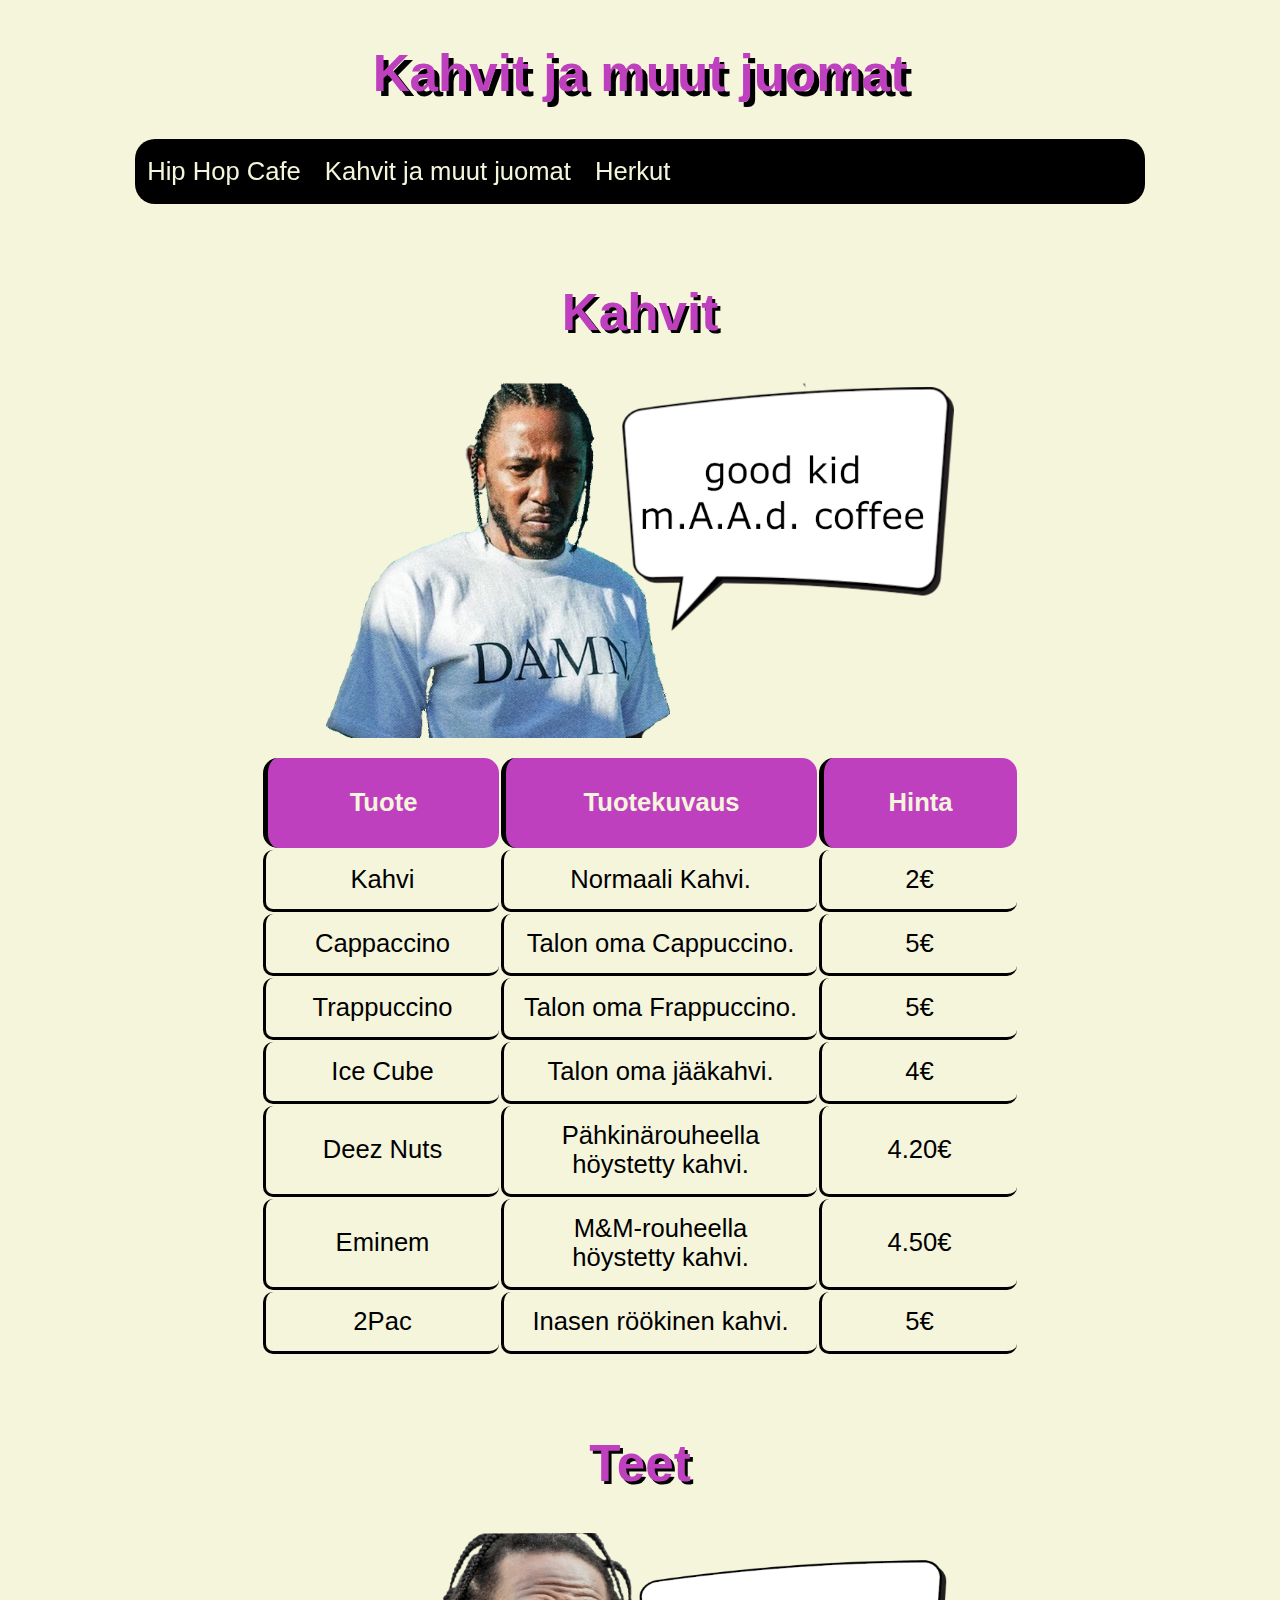
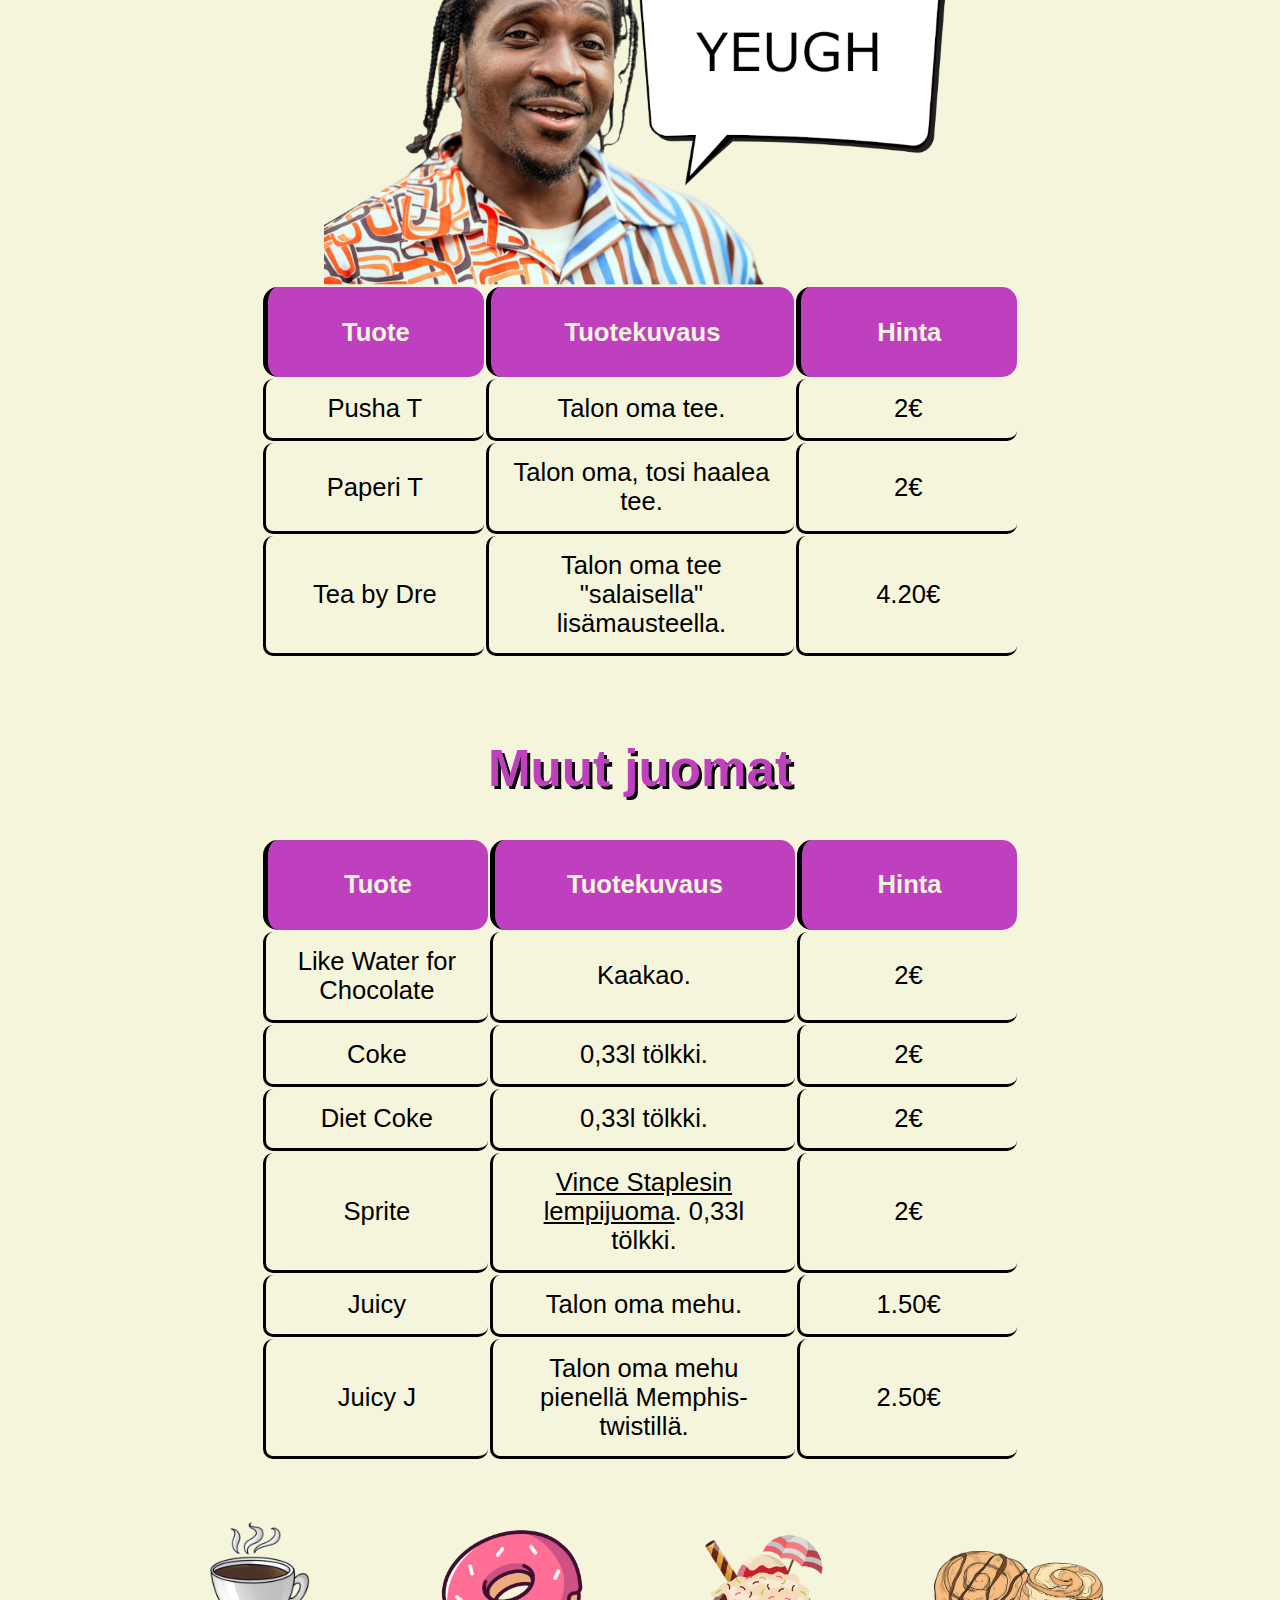
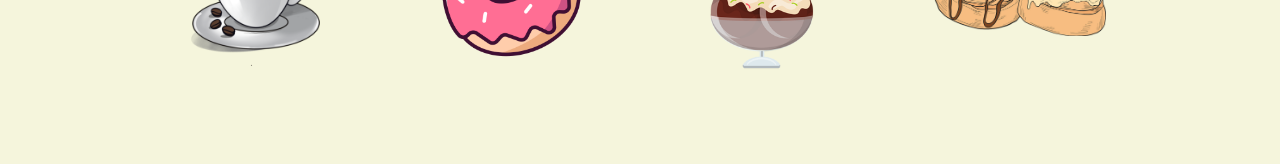
==== index2.html @ 9f894781 "css animation" ====
<!DOCTYPE html>
<html>
<head>
<title>Kahvit ja muut juomat - Hip Hop Cafe</title>
    <link rel="stylesheet" href="styles.css">
    <link href="https://fonts.cdnfonts.com/css/mg-dalenaf" rel="stylesheet">
    <link href="https://fonts.cdnfonts.com/css/donut-days" rel="stylesheet">                                                
    <meta charset="UTF-8">
    <meta name="description" content="Webpage project's second page">
    <meta name="keywords" content="HTML,CSS, kahvi, tee, limu, kaakao, mehu">
    <meta name="author" content="Jani Kavekari">
    <meta name="viewport" content="width=device-width, initial-scale=1.0">
<body>
  <header>
    <h1 class="fade-in-right">Kahvit ja muut juomat</h1>
  </header>
  
<div class="sticky">
  <div class="topnav">
  <a class href="index.html">Hip Hop Cafe</a>
  <a class href="index2.html">Kahvit ja muut juomat</a>
  <a class href="index3.html">Herkut</a>
  </div>
</div>
<br/><br/>
<h2 class="fade-in-right">Kahvit</h2>
<img class="centerphotos" src="kendrick.png" alt="Kendrick Lamar ja kahvi">
</div>
  <br/>
  <table>
      <tr>
          <th>Tuote</th>
          <th>Tuotekuvaus</th>
          <th>Hinta</th>
      </tr>
      <tr>
          <td>Kahvi</td>
          <td>Normaali Kahvi.</td>
          <td>2€</td>
      </tr>
      <tr>
          <td>Cappaccino</td>
          <td>Talon oma Cappuccino.</td>
          <td>5€</td>
      </tr>
      <tr>
          <td>Trappuccino</td>
          <td>Talon oma Frappuccino.</td>
          <td>5€</td>
      </tr>
      <tr>
        <td>Ice Cube</td>
        <td>Talon oma jääkahvi.</td>
        <td>4€</td>
      </tr>
      <tr>
        <td>Deez Nuts</td>
        <td>Pähkinärouheella höystetty kahvi.</td>
        <td>4.20€</td>
      </tr>
      <tr>
        <td>Eminem</td>
        <td>M&M-rouheella höystetty kahvi.</td>
        <td>4.50€</td>
      </tr>
      <tr>
        <td>2Pac</td>
        <td>Inasen röökinen kahvi.</td>
        <td>5€</td>
      </tr>
    </table>
    <br /><br />

    <h2 class="fade-in-right">Teet</h2>
    <img class="centerphotos" src="pushat.png" alt="Pusha T YEUGH">
    <table>
      <tr>
        <th>Tuote</th>
        <th>Tuotekuvaus</th>
        <th>Hinta</th>
      </tr>  
      <tr>
        <td>Pusha T</td>
        <td>Talon oma tee.</td>
        <td>2€</td>
      </tr>
      <tr>
        <td>Paperi T</td>
        <td>Talon oma, tosi haalea tee.</td>
        <td>2€</td>
      </tr>
      <tr>
        <td>Tea by Dre</td>
        <td>Talon oma tee "salaisella" lisämausteella.</td>
        <td>4.20€</td>
      </tr>
      <tr>
      </tr>
  </table>
  <br><br>

  <h2 class="fade-in-right">Muut juomat</h2>
  <table>
      <tr>
        <th>Tuote</th>
        <th>Tuotekuvaus</th>
        <th>Hinta</th>
      </tr>
      <tr>
        <td>Like Water for Chocolate</td>
        <td>Kaakao.</td>
        <td>2€</td>
      </tr>
      <tr>
        <td>Coke</td>
        <td>0,33l tölkki.</td>
        <td>2€</td>
      </tr>
      <tr>
          <td>Diet Coke</td>
          <td>0,33l tölkki.</td>
          <td>2€</td>
      </tr>
      <tr>
        <td>Sprite</td>
        <td><a href="https://www.youtube.com/watch?v=yzY3d2ioze8"> Vince Staplesin lempijuoma</a>. 0,33l tölkki.</td>
        <td>2€</td>
      </tr>
      <tr>
        <td>Juicy</td>
        <td>Talon oma mehu.</td>
        <td>1.50€</td>
      </tr>
      <tr>
        <td>Juicy J</td>
        <td>Talon oma mehu pienellä Memphis-twistillä.</td>
        <td>2.50€</td>
      </tr>
  </table>
<br><br>

<div class="gallery">
  <figure class="gallery__item gallery__item--1">
      <img src="coffee.webp" class="gallery__img" alt="Coffee">
  </figure>
  <figure class="gallery__item gallery__item--2">
      <img src="donut.png" class="gallery__img" alt="Donut">
    </figure>
    <figure class="gallery__item gallery__item--3">
      <img src="sundae.png" class="gallery__img" alt="undae">
    </figure>
    <figure class="gallery__item gallery__item--4">
      <img src="cinnamonrolls.png" class="gallery__img" alt="Cinnamon Rolls">
    </figure>
    
</div>
</body>
</head>
</html>
---- styles.css ----
body {
  background-color: beige;
}

h1 {
  color: rgb(191, 64, 191);
  font-family: 'Mg Dalenaf', sans-serif;
  font-size:  4vw;
  text-shadow: 5px 5px black;
  text-align: center;
  padding-top: 10px;
  margin-left: auto;
  margin-right: auto;
}

.sticky {
  position: sticky; 
  top: 0;
  padding: 1px;
}

.topnav {
  width: 80%;
  background-color: black;
  overflow: hidden;
  border-radius: 20px;
  margin-left: auto;
  margin-right: auto;

}

.topnav a {
  float:left;
  color: beige;;
  text-align: center;
  padding: 18px 12px;
  border-radius: 5px;
  text-decoration: none;
  font-family: 'Mg Dalenaf', sans-serif;
  font-size: 2vw;
}

.topnav a:hover {
  background-color:beige;
  color:rgb(191, 64, 191);
}

.topnav a.active {
  background-color: rgb(191, 64, 191);
  color: beige;
}

h2  {
  text-align: center;
  color: rgb(191, 64, 191);
  text-shadow: 3px 3px black;
  font-family: 'Donut Days', sans-serif;
  margin-bottom: 40px;
  font-size: 4vw;
  margin-left: auto;
  margin-right: auto;
}

p {
  width: 50%;
  margin-left: auto;
  margin-right: auto;
  margin-bottom: 40px;
  font-family: 'optima', sans-serif;
  font-size: 2vw;
  text-align: center;
}

#intro {
  font-weight: bold;
}

table {
  width: 60%;
  border: 30px;
  margin-left: auto;
  margin-right: auto;
  overflow: hidden;
  font-family: 'optima', sans-serif;
}

th {
  background-color: rgb(191, 64, 191);
  color: beige;
  width: 100px;
  height: 50px;
  font-size: 2vw;
  font-family: 'optima', sans-serif;
  font-weight: bold;
  padding: 20px;
  border-left: 5px solid black;
  border-radius: 15px;
  text-align: center;
}

td  {
    font-size: 2vw;
    font-family: 'optima', sans-serif;
    padding: 15px;
    border-left: 3px solid black;
    border-bottom: 3px solid black;
    border-radius: 10px;
    text-align: center;
}

img {
  display: block;
  margin-left: auto;
  margin-right: auto;
  width: 50%;
}


a {
  text-align: center;
  margin-left: auto;
  margin-right: auto;
  color: black;
}

ul {
  list-style: none;
  text-align: center;
  font-size: 2vw;
  font-family: 'optima', sans-serif;
  font-weight: bold;
  margin: 0px auto;
  padding: 0px
}

.google-map {
  width: 50%;
  height: 40%;
  padding-bottom: 300px;
  position : relative;
  margin-left: auto;
  margin-right: auto;
}

.google-map iframe {
height: 100%;
width: 100%;
position: absolute;
}

.button {
  width: 30%;
  background-color: black;
  border-radius:  15px;
  color: beige;
  padding: 20px 5px;
  text-align: center;
  text-decoration: none;
  display: block;
  font-family: 'Donut Days', sans-serif;
  font-size: 3vw;
  margin-left: auto;
  margin-right: auto;
  margin-bottom: 10px;
}

.button:hover {
  background-color:beige;
  color: rgb(191, 64, 191);
}

.button:active {
  background-color: beige;
  color: rgb(191, 64, 191);
}

.foodmenu {
  width: 75%;
  display: flex;
  align-items:  center;
  justify-content: center;
  margin-left: auto;
  margin-right: auto;
  margin-bottom: 50px;
}

.bold {
  font-weight: bold;
}

.gallery {
  width: 80%;
  display: grid;
  grid-template-columns: repeat(4, 1fr);
  grid-template-rows: repeat(4, 5vw);
  grid-gap: 1px;
  margin-left: auto;
  margin-right: auto;
  
}

.gallery__img {
  width: 100%;
  height: 100%;
  object-fit: contain;
}

.gallery__item--1 {
  grid-column-start: 1;
  grid-column-end: 1;
  grid-row-start: 1;
  grid-row-end: 4;
}

.gallery__item--2 {
  grid-column-start: 2;
  grid-column-end: 2;
  grid-row-start: 1;
  grid-row-end: 4;
}

.gallery__item--3 {
  grid-column-start: 3;
  grid-column-end: 3;
  grid-row-start: 1;
  grid-row-end: 4;
}

.gallery__item--4 {
  grid-column-start: 4;
  grid-column-end: 4;
  grid-row-start: 1;
  grid-row-end: 4;
}

@-webkit-keyframes fade-in-right {
  0% {
    -webkit-transform: translateX(50px);
            transform: translateX(50px);
    opacity: 0;
  }
  100% {
    -webkit-transform: translateX(0);
            transform: translateX(0);
    opacity: 1;
  }
}
@keyframes fade-in-right {
  0% {
    -webkit-transform: translateX(50px);
            transform: translateX(50px);
    opacity: 0;
  }
  100% {
    -webkit-transform: translateX(0);
            transform: translateX(0);
    opacity: 1;
  }
}

.fade-in-right {
	-webkit-animation: fade-in-right 1s cubic-bezier(0.390, 0.575, 0.565, 1.000) both;
	        animation: fade-in-right 1s cubic-bezier(0.390, 0.575, 0.565, 1.000) both;
}


@media only screen and (max-width:420px) {

  h1 {
    font-size: 5vw;
    text-shadow: none;
  }

  .topnav {
    width: 95%;
    padding: 0;
    border: none;
  }
  
  .topnav a {
    font-size: 2vw;
    padding-right: 10px;
    
  }

  .topnav a:hover {
    background-color: beige;
    color: rgb(191, 64, 191);
  }

  .topnav a.active {
    background-color:beige;
    color: rgb(191, 64, 191)
  }
  h2  {
   font-size: 7vw;
   text-shadow: none;
   margin-left: auto;
   margin-right: auto;
  }

  p {
    font-size: 4vw;
  }

  ul {
    width: 50%;
    font-size: 4vw;
    margin: 0px auto;
  }

  .button {
    width: 50%;
    font-size: 4vw;
  }

.centerphotos {
  width: 80%;
  margin-left: auto;
  margin-right: auto;
}

  table {
    width: 95%;
  }

  th,
  td {
    font-size: 3vw;
    margin: 0;
    padding-bottom: 3%;
    padding-top: 3%;
    border-left: 3%;
    border-bottom: 3%;

  }

.google-map {
  width: 80%;
  margin-bottom: 0;
}

.google-map iframe {
  height: 50%;
  justify-items: center;
}

.foodmenu {
  width: 90%;
  font-size: 3vw;

}

  .gallery {
    margin-top: 0;
    width: 90%;
    grid-template-columns: repeat(2, 1fr);
    grid-template-rows: repeat(2, 5fr);
  }

  .gallery__item--1 {
    grid-column-start: 1;
    grid-column-end: 1;
    grid-row-start: 1;
    grid-row-end: 1;
  }

  .gallery__item--2 {
    grid-column-start: 2;
    grid-column-end: 2;
    grid-row-start: 1;
    grid-row-end: 1;
  }

  .gallery__item--3 {
    grid-column-start: 1;
    grid-column-end: 1;
    grid-row-start: 2;
    grid-row-end: 2;
  }

  .gallery__item--4 {
    grid-column: 2;
    grid-row: 2;
  }
}

@media only screen and (min-width:421px) and (max-width:1024px) {
 h1 {
  font-size: 5vw;
  text-shadow: 2px 2px black;
}

h2 {
  font-size: 5vw;
  text-shadow: 2px 2px black;
}

table {
  width: 80%; 
  font-size: 2vw;
  margin-left: auto;
  margin-right: auto;
}

th,
td  {
  margin: 0;
  padding-bottom: 3%;
  padding-top: 3%;
  border-left: 3%;
  border-bottom: 3%;
}

.topnav {
  width: 90%;
  padding: 2%;
  margin-left: auto;
  margin-right: auto;
}

.topnav a {
  font-size: 2vw;
  padding-right: 5px;
}

.centerphotos {
  width: 80%;
}

p,
ul {
  font-size: 3vw;
}

.button {
  width: 50%;
  font-size: 3vw;
}

.google-map {
  width: 70%;
  height: 70%;
}
 
}
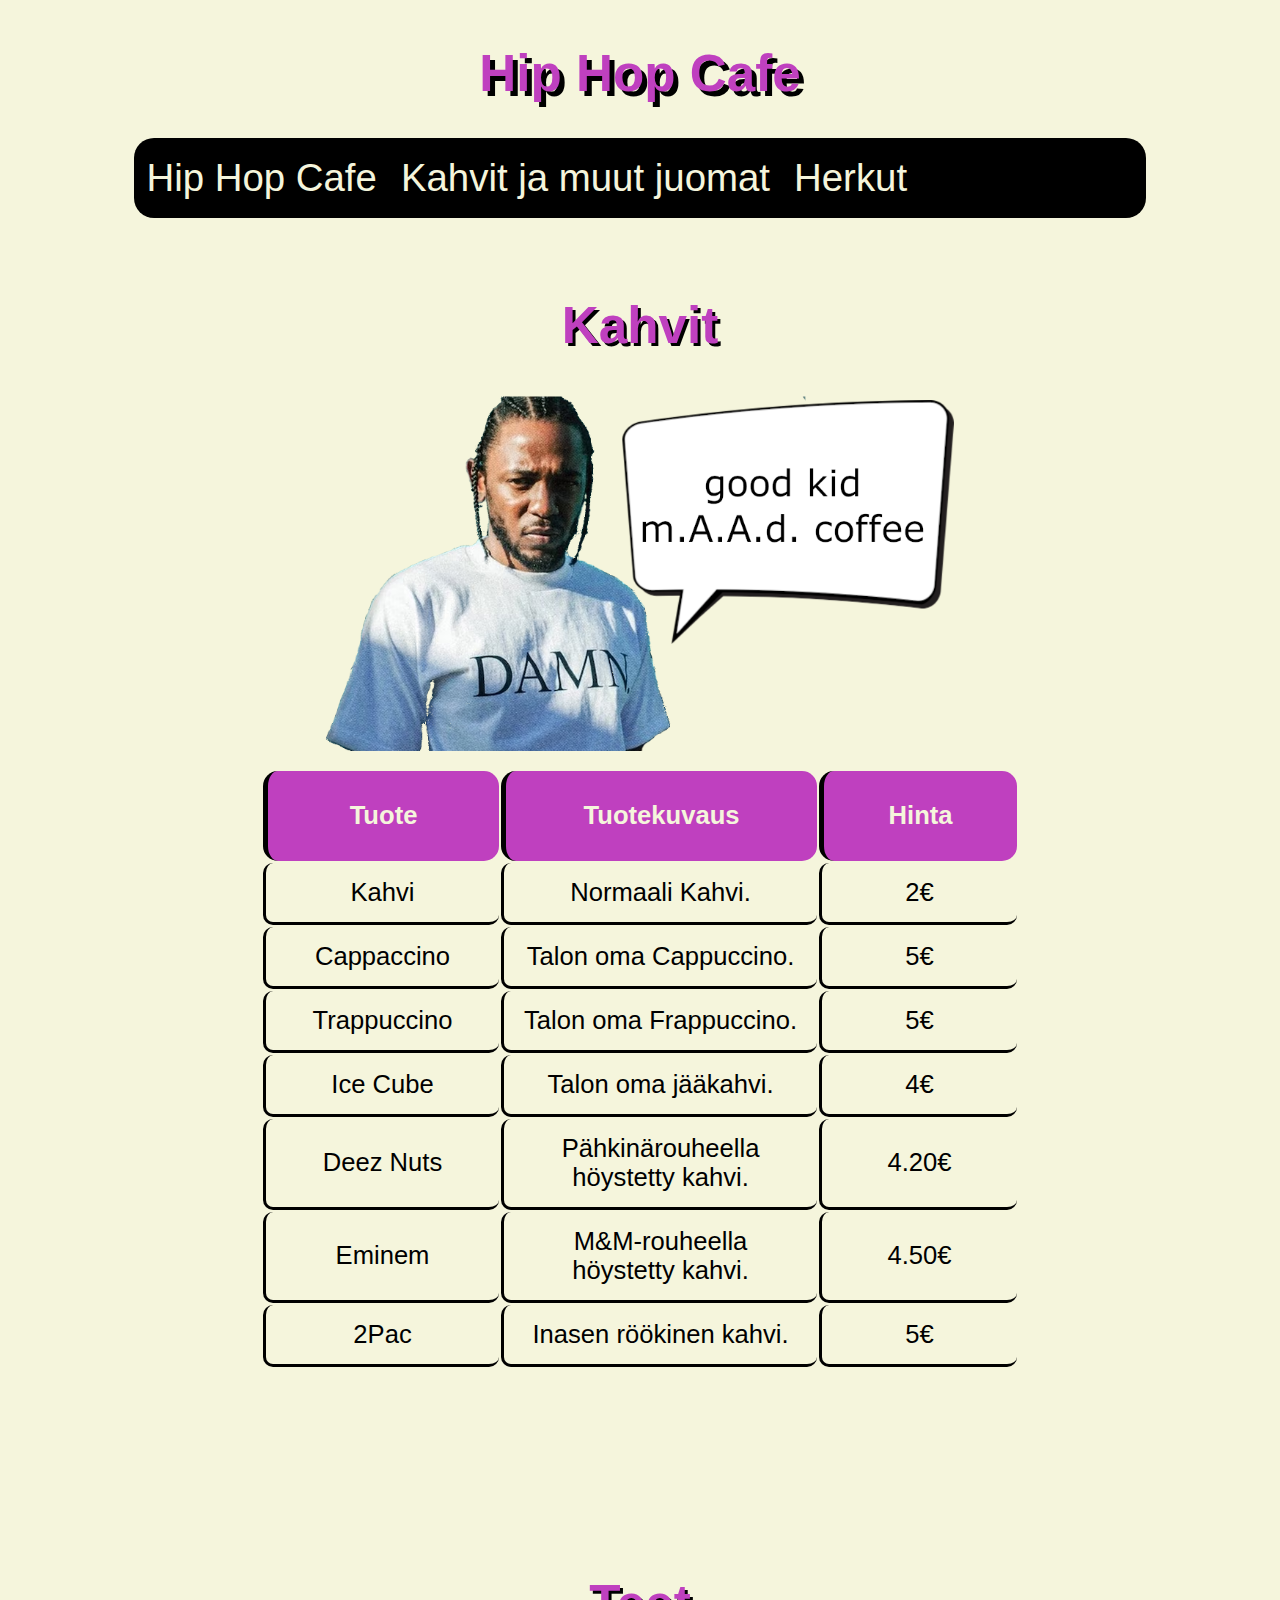
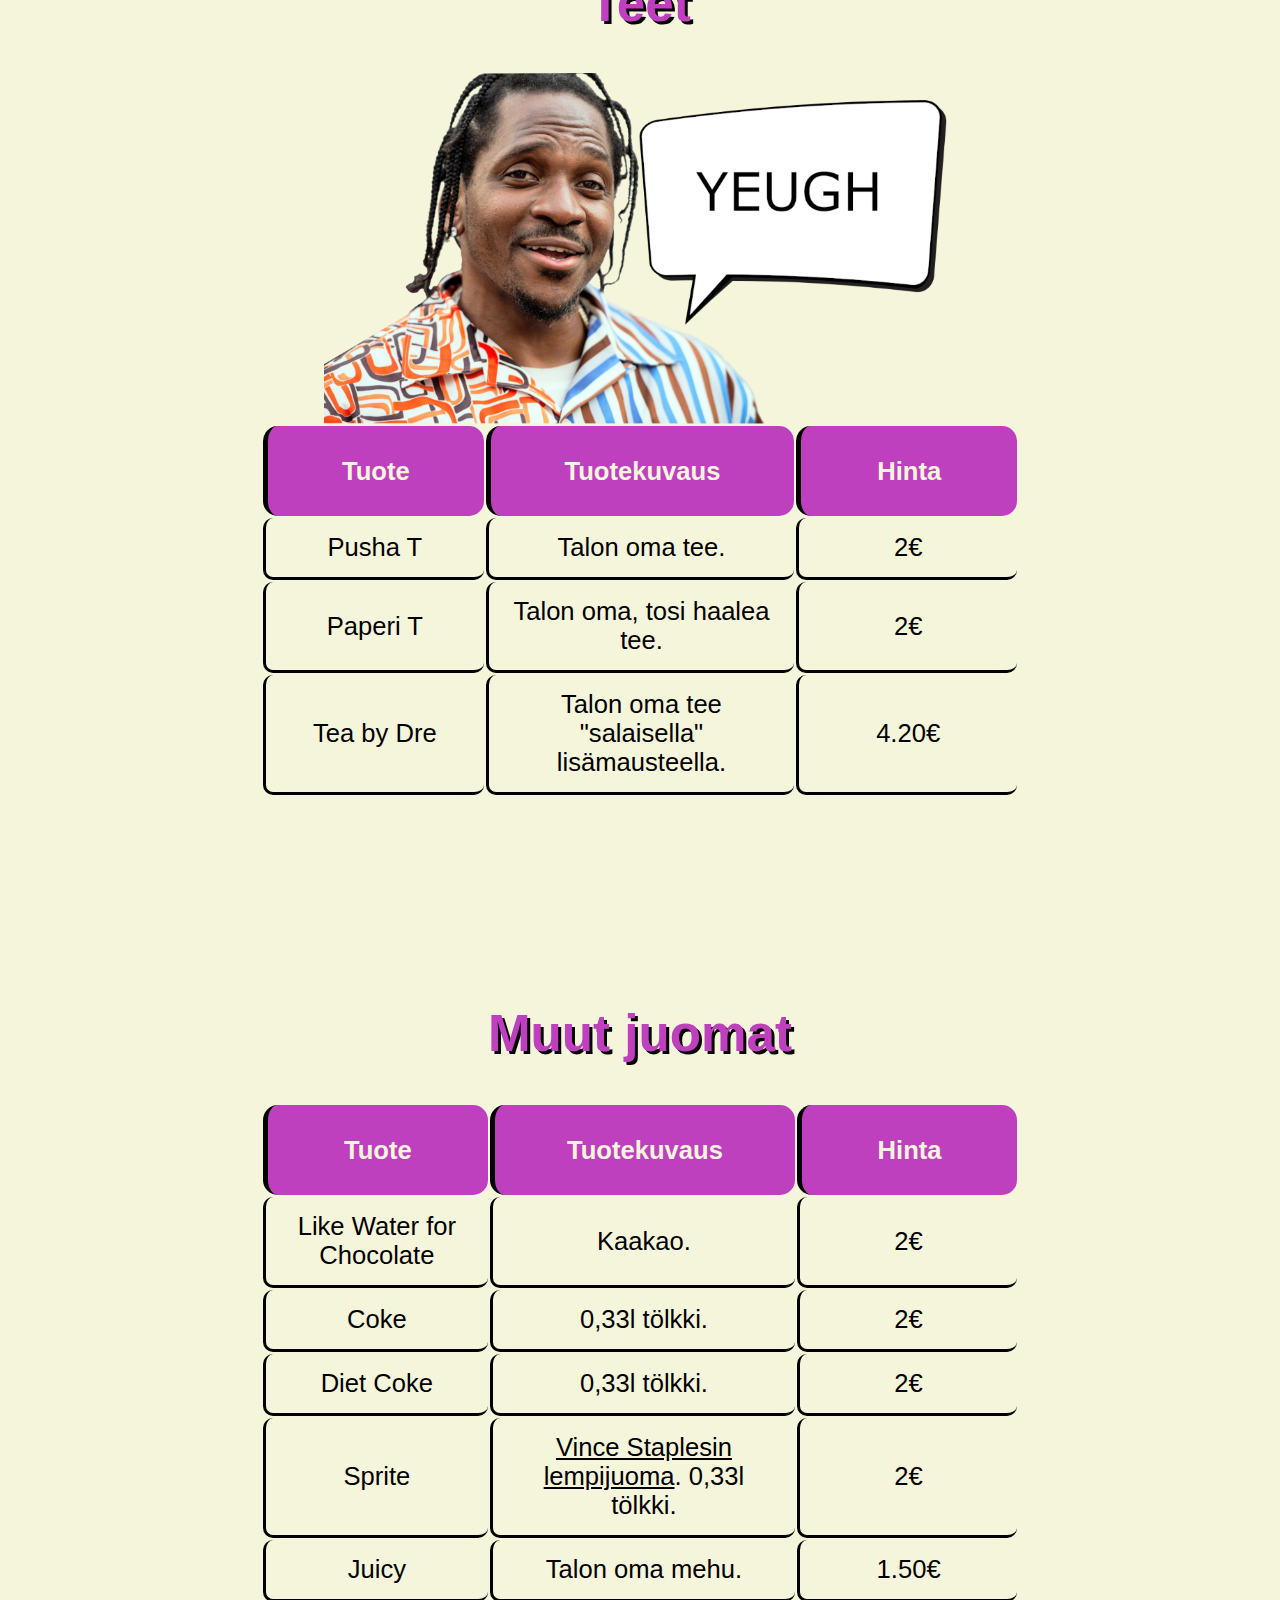
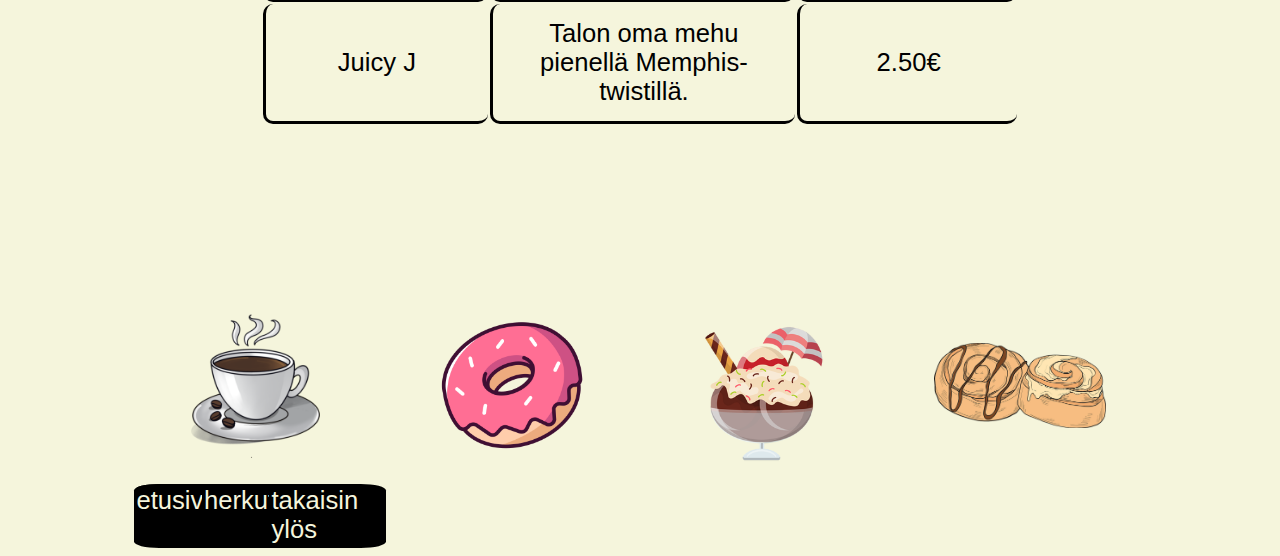
==== commit 7ec6b0f4: "added bottom nav" ====
--- a/index2.html
+++ b/index2.html
@@ -6,13 +6,13 @@
     <link href="https://fonts.cdnfonts.com/css/mg-dalenaf" rel="stylesheet">
     <link href="https://fonts.cdnfonts.com/css/donut-days" rel="stylesheet">                                                
     <meta charset="UTF-8">
-    <meta name="description" content="Webpage project's second page">
-    <meta name="keywords" content="HTML,CSS, kahvi, tee, limu, kaakao, mehu">
+    <meta name="description" content="Hip Hop Cafe - kahvit ja muut juomat">
+    <meta name="keywords" content="HTML,CSS, kahvi, tee, limu, kaakao, mehu, kendrick lamar, pusha t">
     <meta name="author" content="Jani Kavekari">
     <meta name="viewport" content="width=device-width, initial-scale=1.0">
 <body>
   <header>
-    <h1 class="fade-in-right">Kahvit ja muut juomat</h1>
+    <h1 class="fade-in-right" id="kahvit">Hip Hop Cafe</h1>
   </header>
   
 <div class="sticky">
@@ -153,6 +153,13 @@
       <img src="cinnamonrolls.png" class="gallery__img" alt="Cinnamon Rolls">
     </figure>
     
+
+    <div class="bottomnav">
+      <a href="index.html" class="bottombutton">etusivu</a>
+      <a href="#herkut" class="bottombutton">herkut</a>
+      <a href="index2.html" class="bottombutton">takaisin ylös</a>
+     </div>
+
 </div>
 </body>
 </head>
--- a/styles.css
+++ b/styles.css
@@ -13,12 +13,6 @@
   margin-right: auto;
 }
 
-.sticky {
-  position: sticky; 
-  top: 0;
-  padding: 1px;
-}
-
 .topnav {
   width: 80%;
   background-color: black;
@@ -36,8 +30,8 @@
   padding: 18px 12px;
   border-radius: 5px;
   text-decoration: none;
-  font-family: 'Mg Dalenaf', sans-serif;
-  font-size: 2vw;
+  font-family: 'Donut Days', sans-serif;
+  font-size: 3vw;
 }
 
 .topnav a:hover {
@@ -48,6 +42,25 @@
 .topnav a.active {
   background-color: rgb(191, 64, 191);
   color: beige;
+}
+
+.bottomnav{
+background-color: black;
+overflow: hidden;
+bottom: 0;
+width: 100%;
+border-radius: 10%;
+}
+
+.bottomnav a{
+  float: left;
+  display: block;
+  color: beige;
+  padding-right: 1%;
+  font-style: 'Donut Days', sans-serif;
+  text-align: left;
+  font-size: 2vw;
+
 }
 
 h2  {
@@ -80,6 +93,7 @@
   border: 30px;
   margin-left: auto;
   margin-right: auto;
+  margin-bottom: 10%;
   overflow: hidden;
   font-family: 'optima', sans-serif;
 }
@@ -169,9 +183,32 @@
   color: rgb(191, 64, 191);
 }
 
-.button:active {
+.button.active {
+  background-color: rgb(191, 64, 191);
+  color: beige;
+}
+
+.bottombutton {
+  width: 50%;
+  background-color: black;
+  border-radius:  10px;
+  color: beige;
+  padding: 2px 2px;
+  text-align: center;
+  text-decoration: none;
+  display: block;
+  font-family: 'Donut Days', sans-serif;
+  font-size: 1dvw
+}
+
+.bottombutton:hover {
   background-color: beige;
   color: rgb(191, 64, 191);
+}
+
+.bottombutton.active {
+  background-color: rgb(191, 64, 191);
+  color: beige;
 }
 
 .foodmenu {
@@ -233,6 +270,12 @@
   grid-row-end: 4;
 }
 
+.bottombutton {
+  width: 25%;
+  font-size: 3vw;
+  margin-top: 0;
+}
+
 @-webkit-keyframes fade-in-right {
   0% {
     -webkit-transform: translateX(50px);
@@ -278,9 +321,8 @@
   }
   
   .topnav a {
-    font-size: 2vw;
-    padding-right: 10px;
-    
+    font-size: 3vw;
+    padding-right: 4%;
   }
 
   .topnav a:hover {
@@ -413,15 +455,16 @@
 }
 
 .topnav {
-  width: 90%;
+  width: 95%;
   padding: 2%;
   margin-left: auto;
   margin-right: auto;
 }
 
 .topnav a {
-  font-size: 2vw;
-  padding-right: 5px;
+  font-size: 4vw;
+  padding: 2% 2% 2% 0;
+  
 }
 
 .centerphotos {
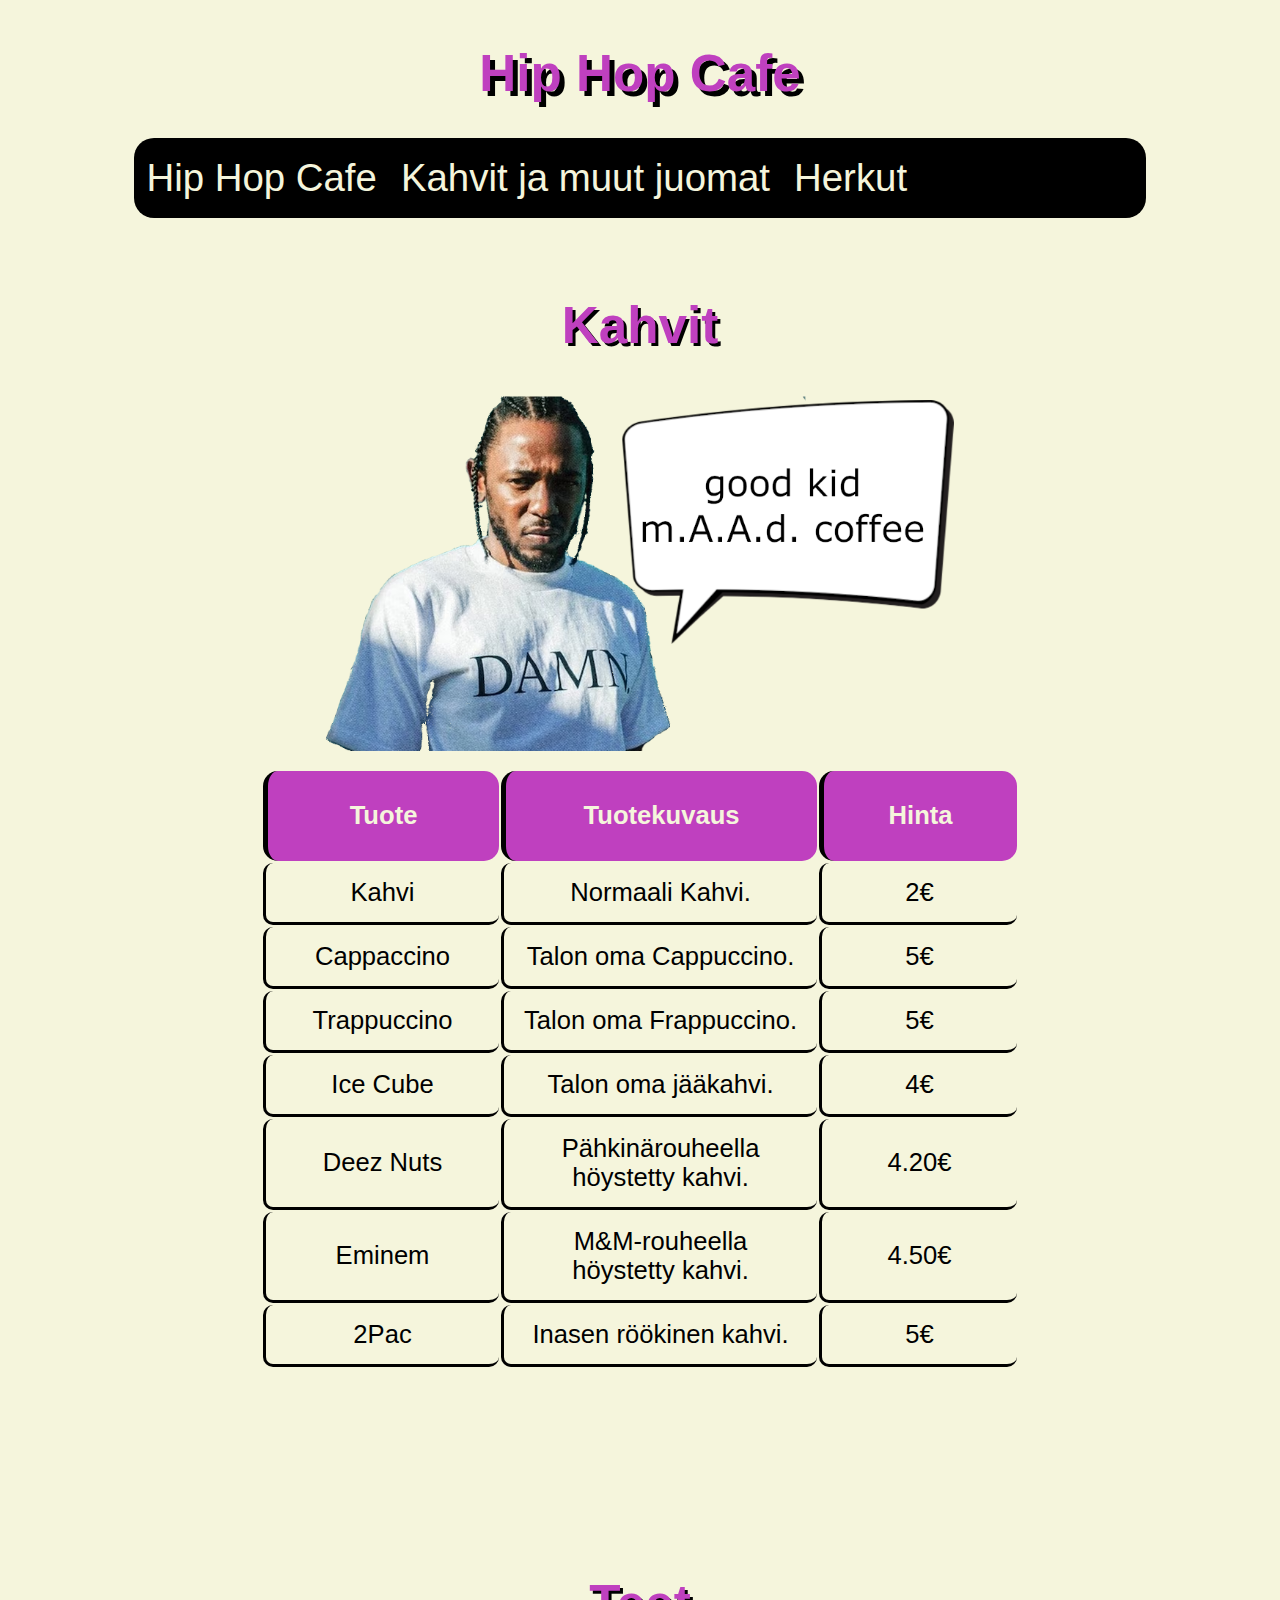
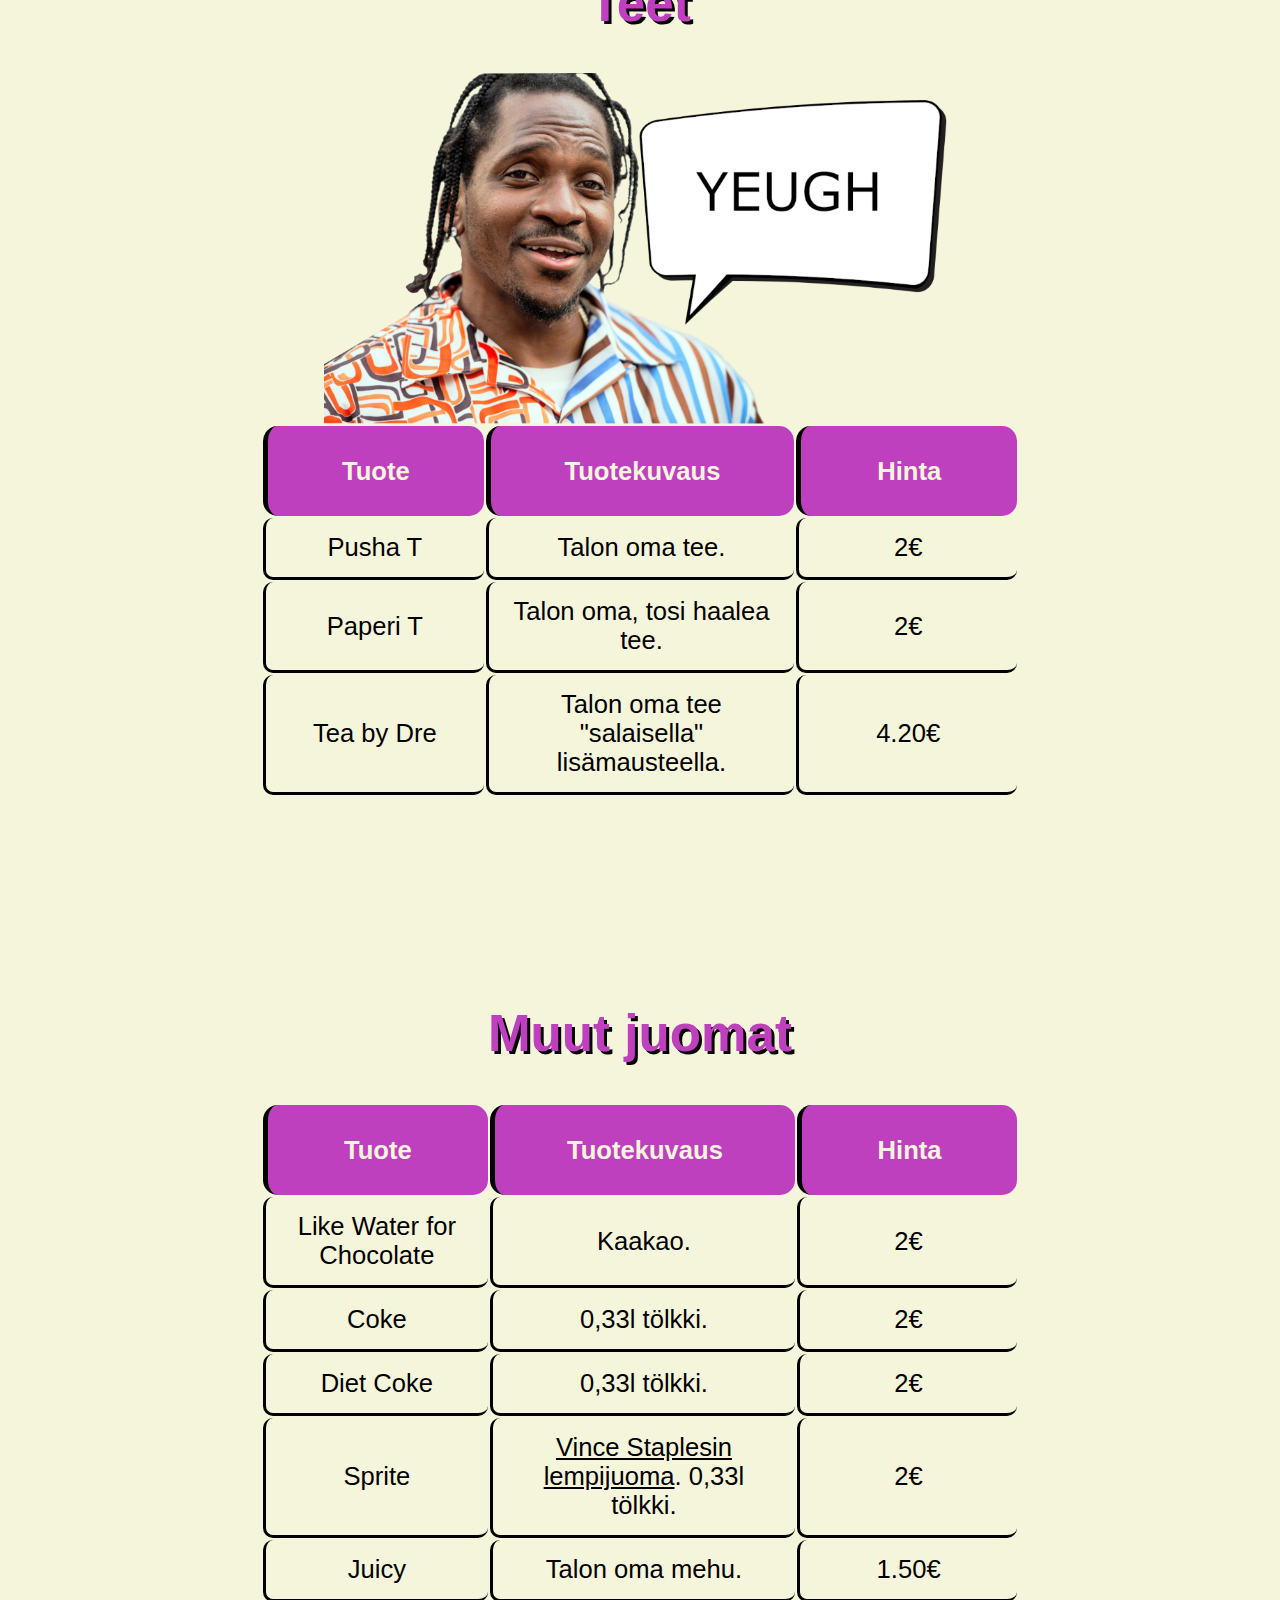
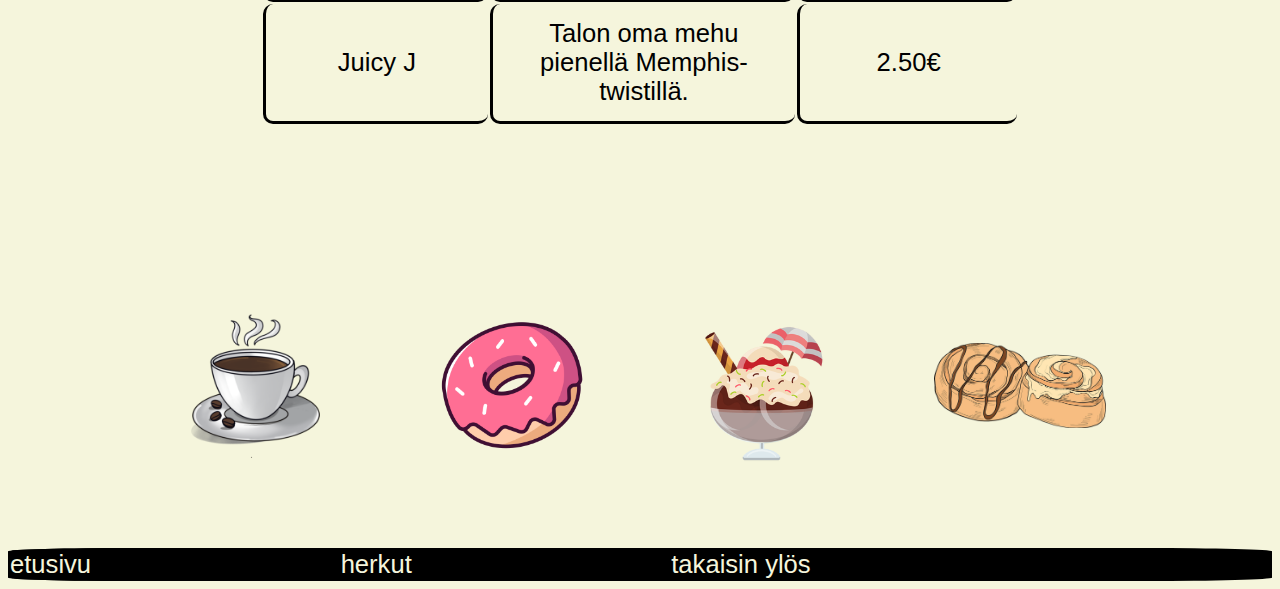
==== commit 6deb0ebb: "responsivity bottomnav" ====
--- a/index2.html
+++ b/index2.html
@@ -152,12 +152,13 @@
     <figure class="gallery__item gallery__item--4">
       <img src="cinnamonrolls.png" class="gallery__img" alt="Cinnamon Rolls">
     </figure>
-    
+
+</div>
 
     <div class="bottomnav">
       <a href="index.html" class="bottombutton">etusivu</a>
-      <a href="#herkut" class="bottombutton">herkut</a>
-      <a href="index2.html" class="bottombutton">takaisin ylös</a>
+      <a href="index3.html" class="bottombutton">herkut</a>
+      <a href="#kahvit" class="bottombutton">takaisin ylös</a>
      </div>
 
 </div>
--- a/styles.css
+++ b/styles.css
@@ -334,6 +334,10 @@
     background-color:beige;
     color: rgb(191, 64, 191)
   }
+
+  .bottomnav a {
+    font-size: 3vw;
+  }
   h2  {
    font-size: 7vw;
    text-shadow: none;
@@ -467,6 +471,10 @@
   
 }
 
+.bottomnav {
+  font-size: 3vw;
+}
+
 .centerphotos {
   width: 80%;
 }
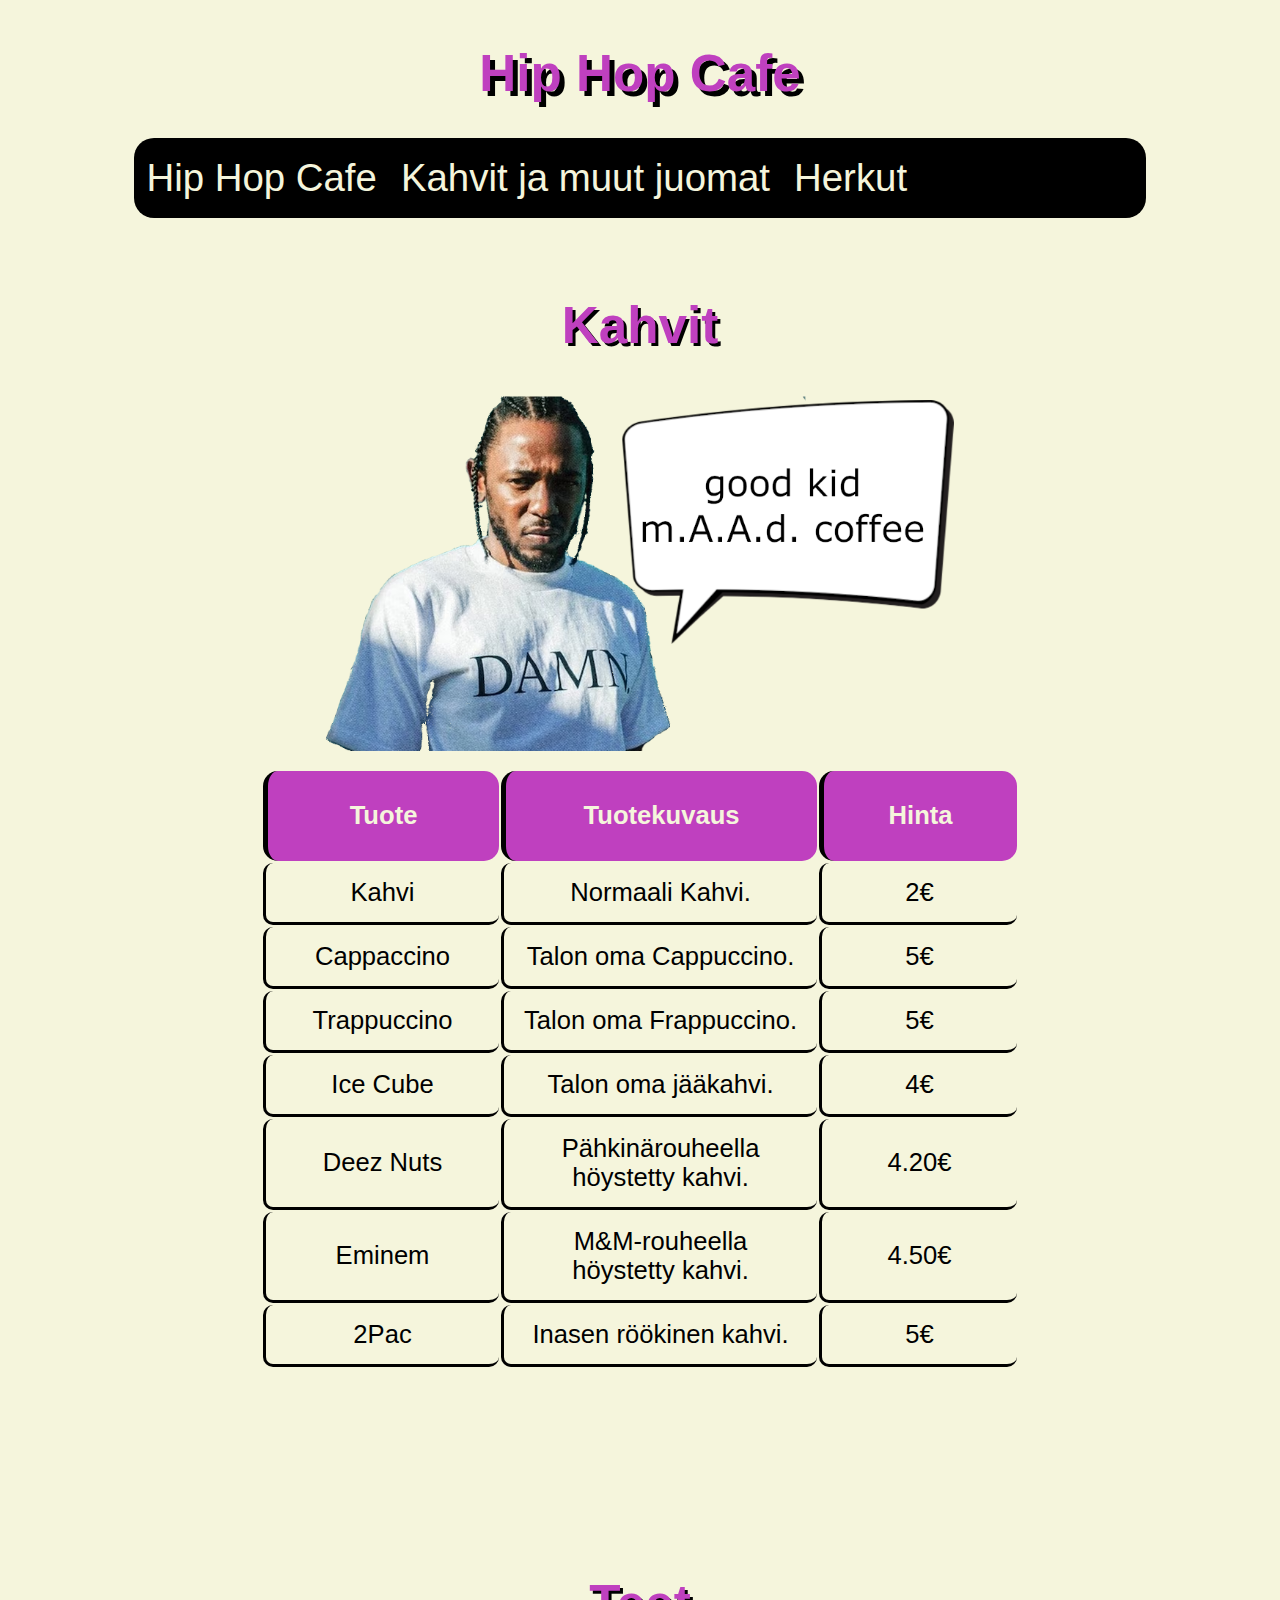
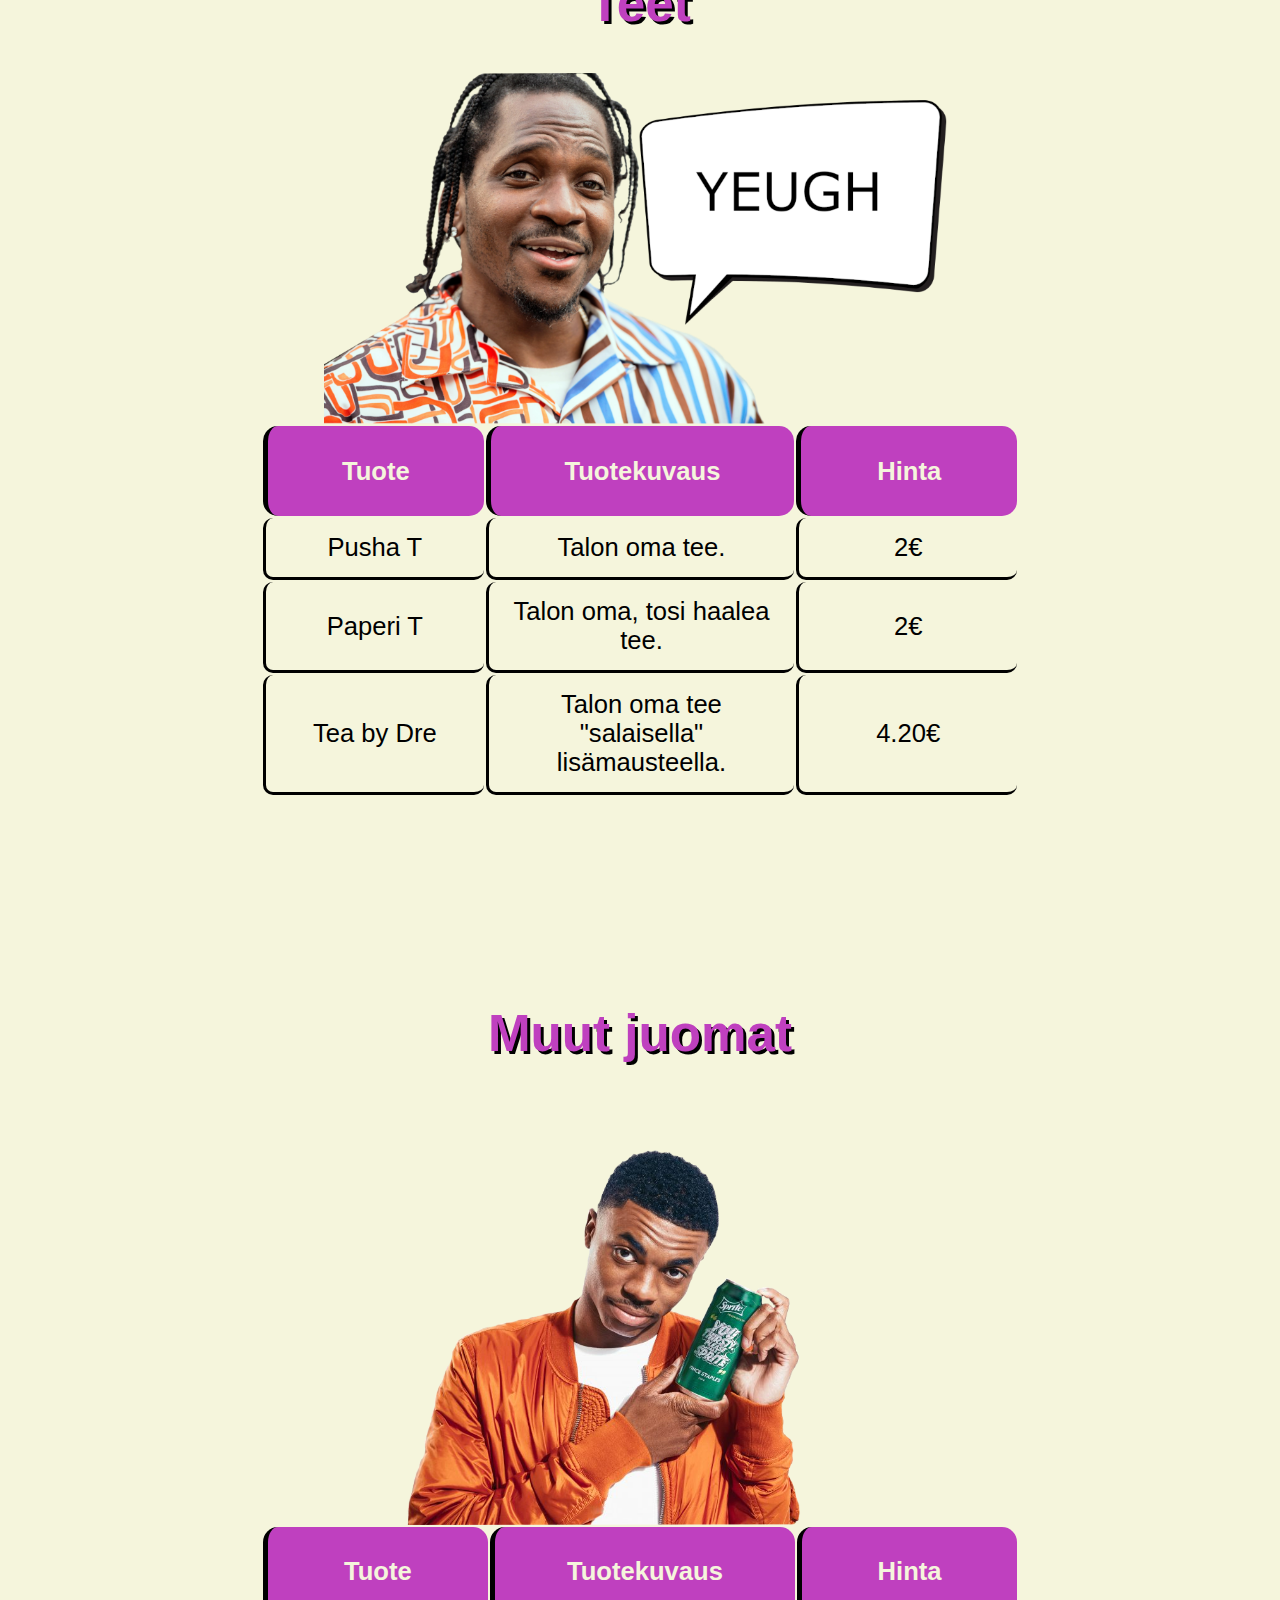
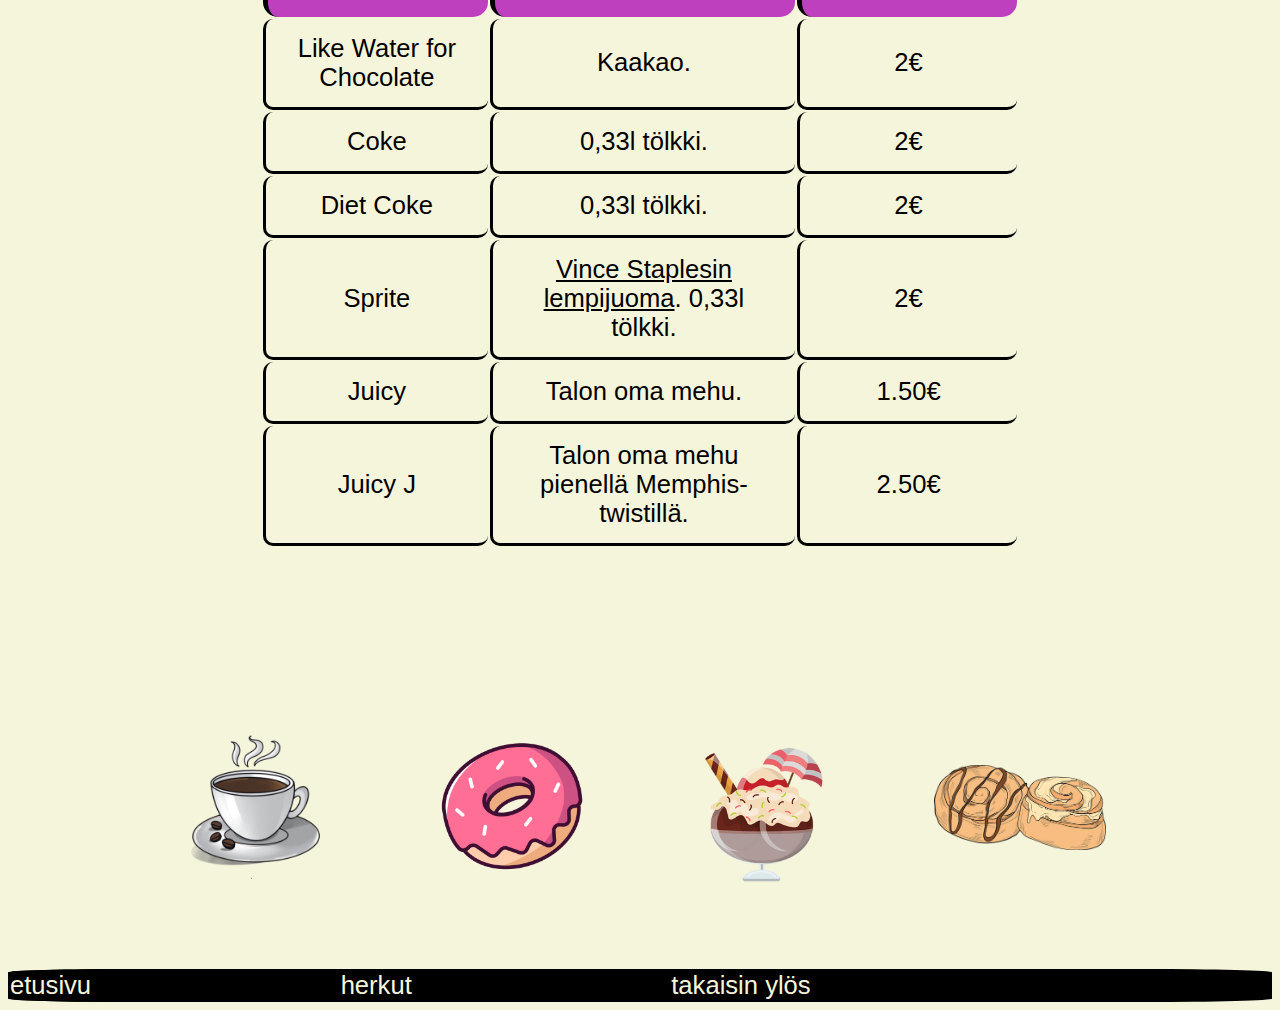
==== commit 194948dc: "added 2 photos" ====
--- a/index2.html
+++ b/index2.html
@@ -100,6 +100,8 @@
   <br><br>
 
   <h2 class="fade-in-right">Muut juomat</h2>
+
+  <img class="centerphotos" src="vincestaples.png" alt="Vince Staples and Sprite">
   <table>
       <tr>
         <th>Tuote</th>
@@ -147,7 +149,7 @@
       <img src="donut.png" class="gallery__img" alt="Donut">
     </figure>
     <figure class="gallery__item gallery__item--3">
-      <img src="sundae.png" class="gallery__img" alt="undae">
+      <img src="sundae.png" class="gallery__img" alt="sundae">
     </figure>
     <figure class="gallery__item gallery__item--4">
       <img src="cinnamonrolls.png" class="gallery__img" alt="Cinnamon Rolls">
--- a/styles.css
+++ b/styles.css
@@ -211,6 +211,8 @@
   color: beige;
 }
 
+
+
 .foodmenu {
   width: 75%;
   display: flex;
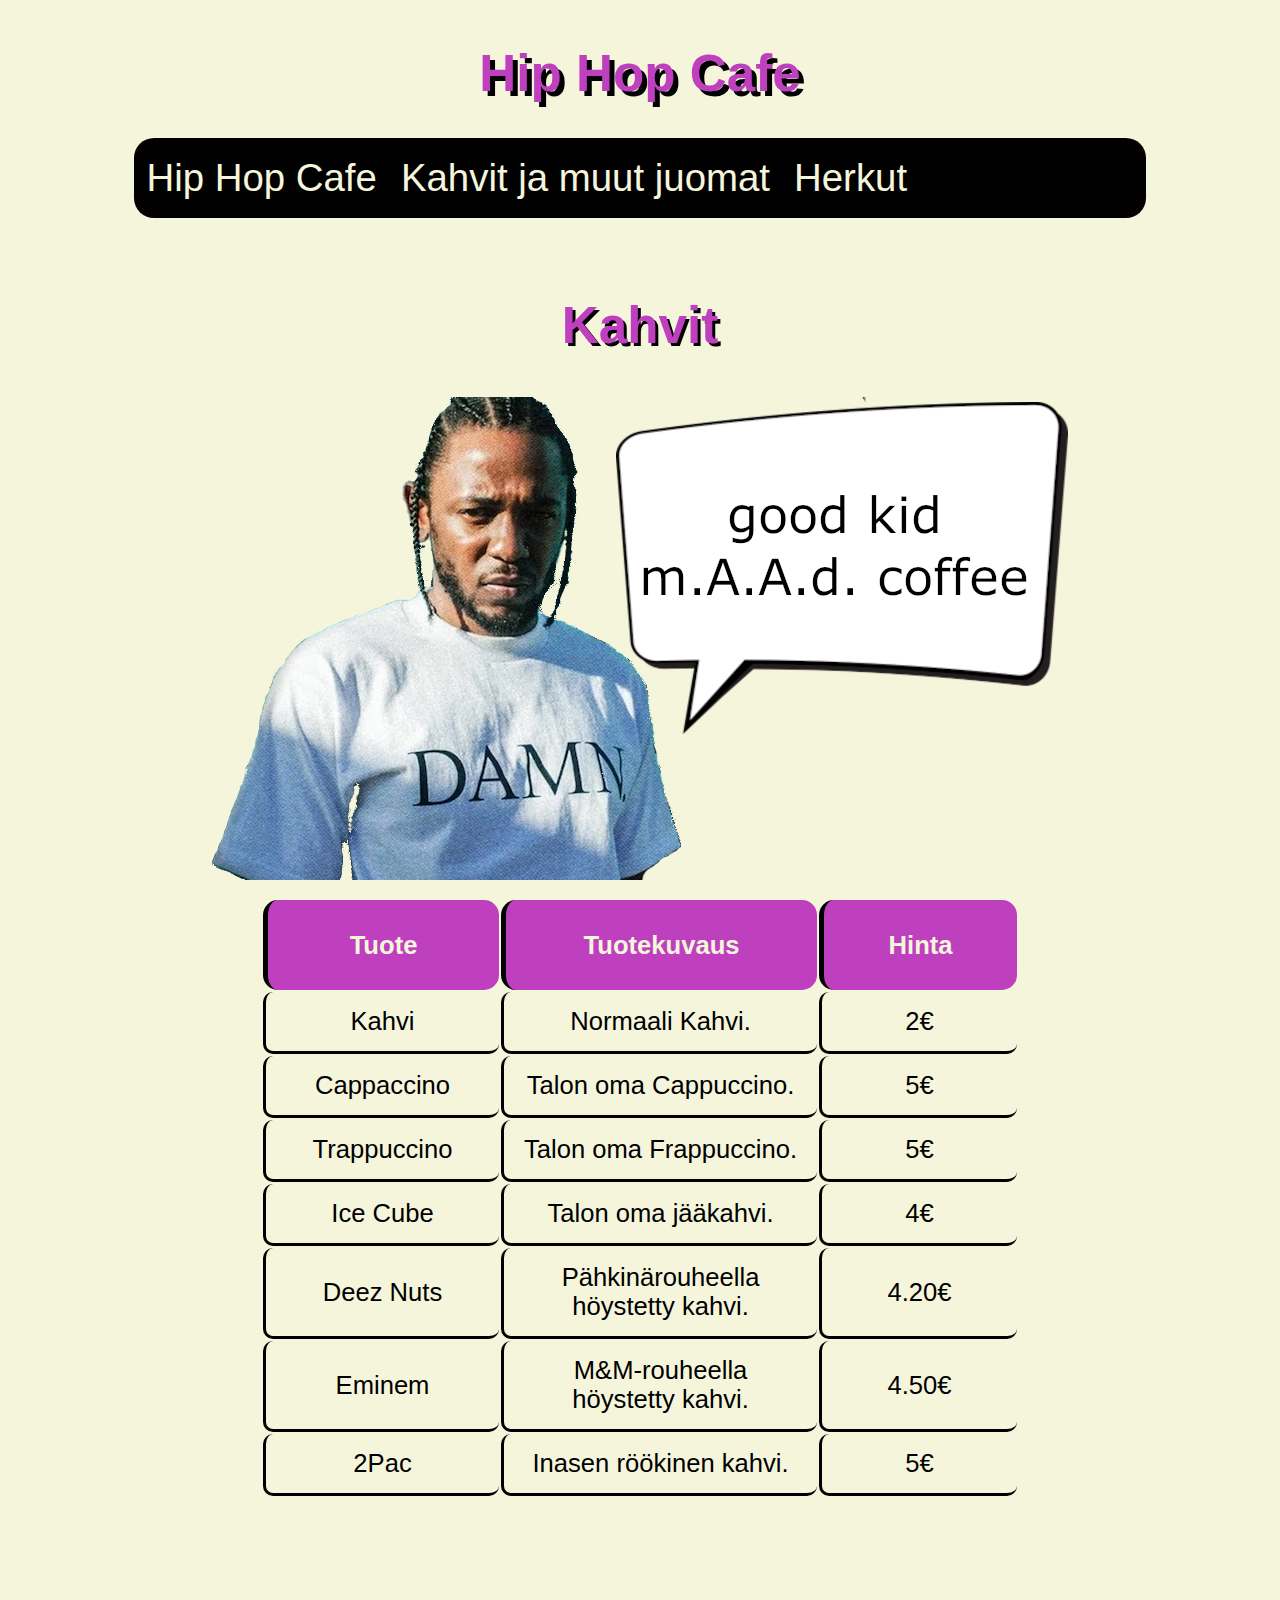
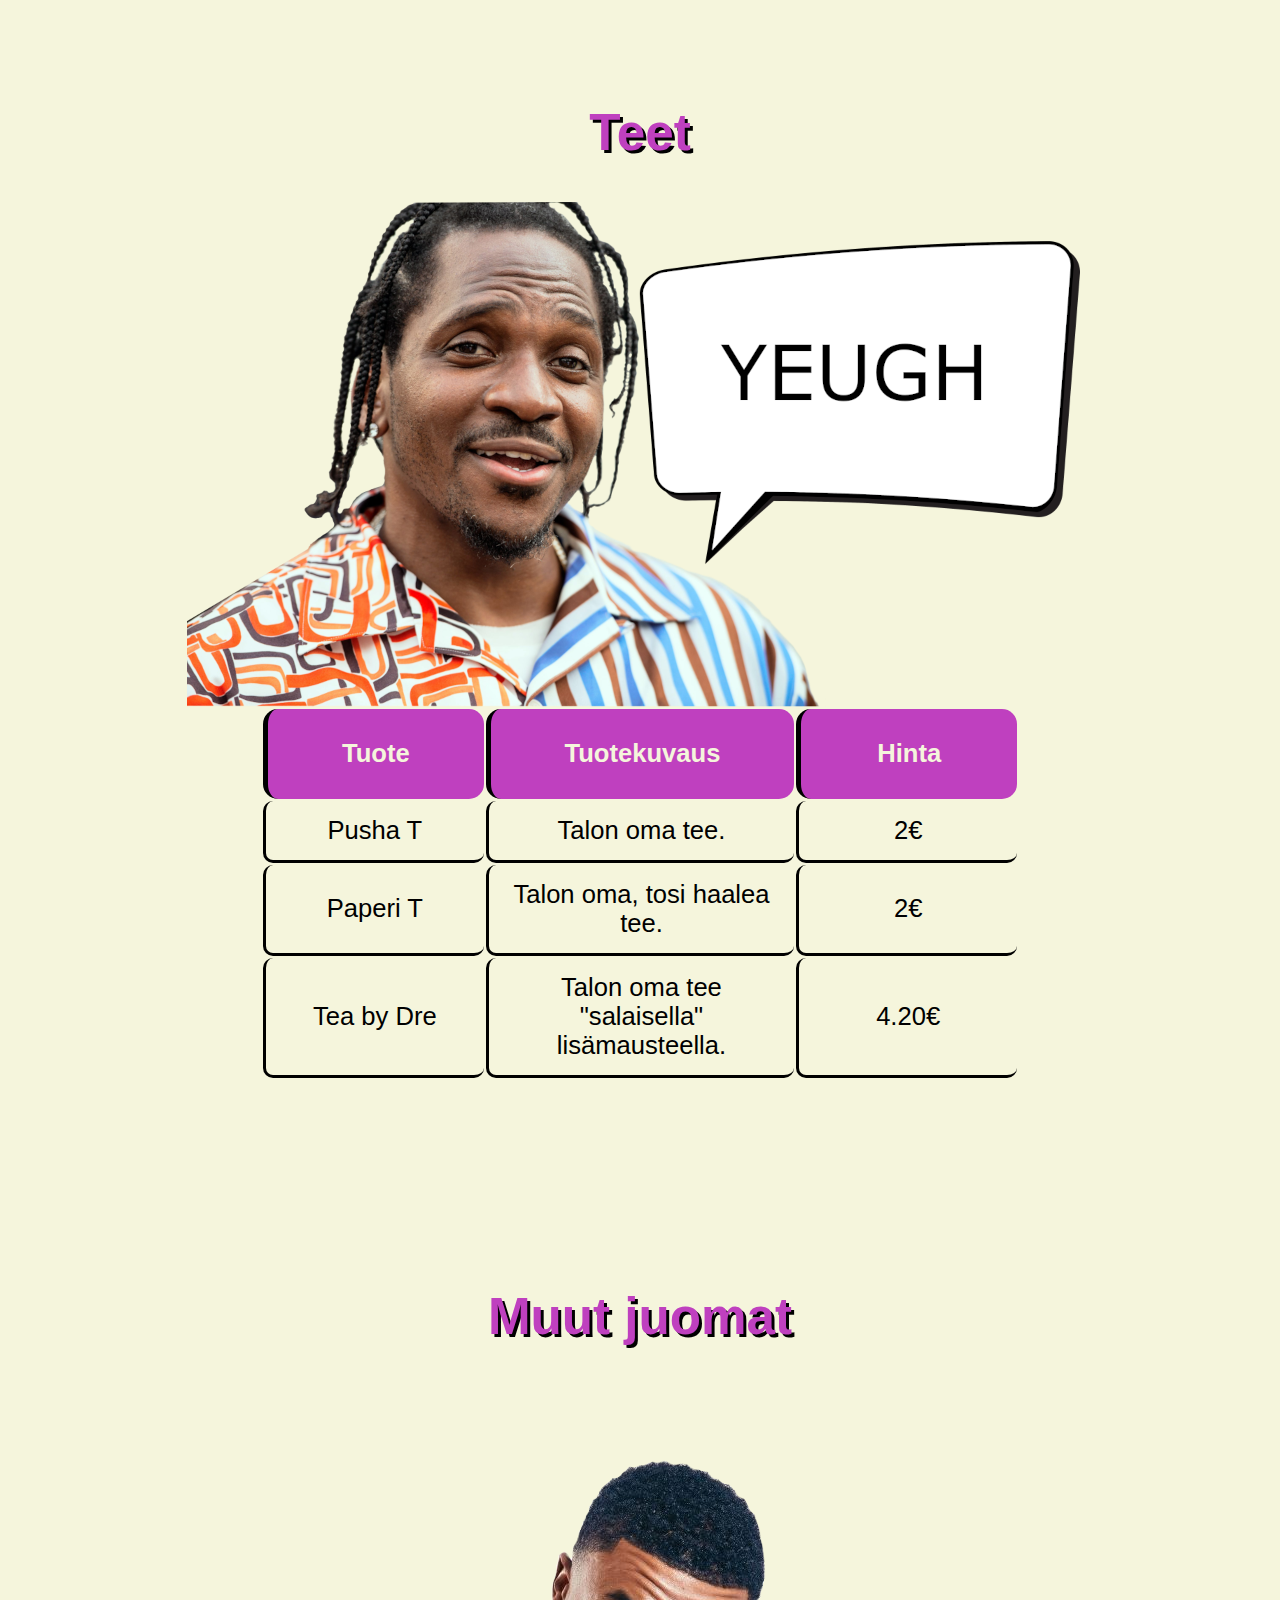
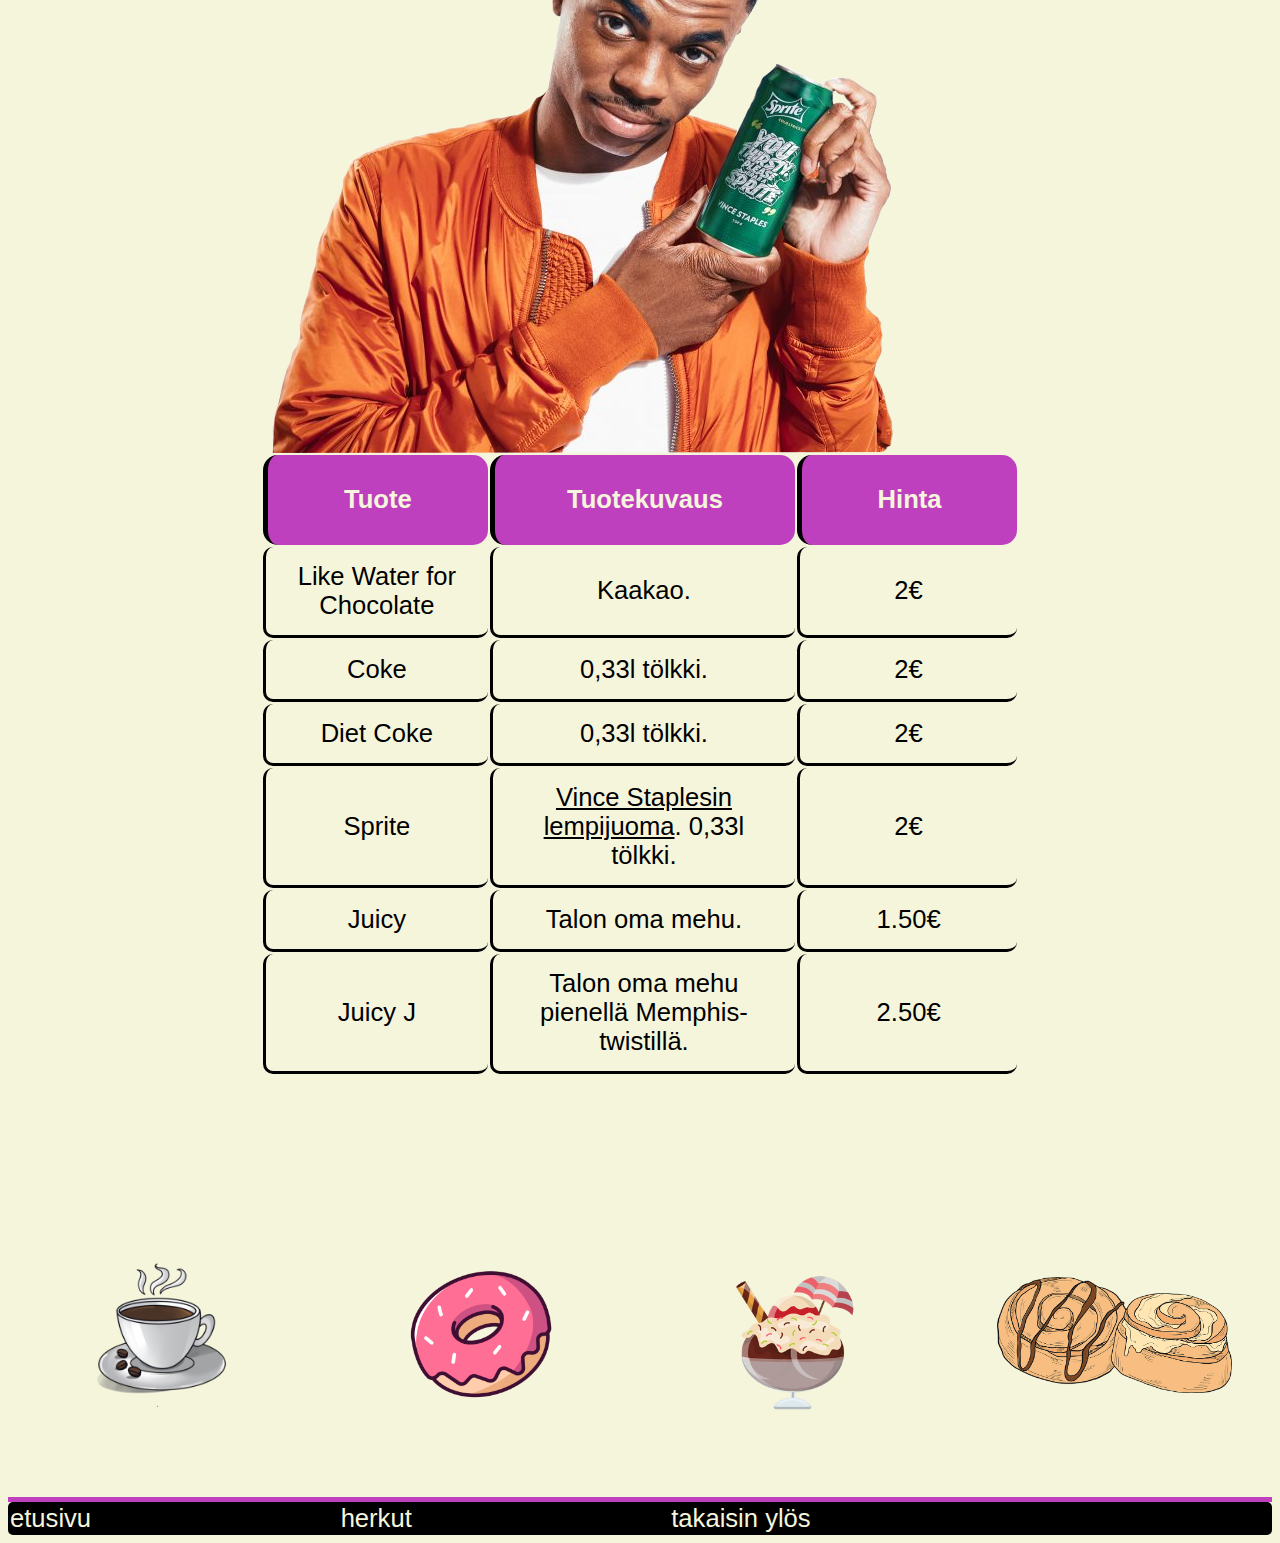
==== commit 83f2a3a3: "fixed header + nav" ====
--- a/index2.html
+++ b/index2.html
@@ -6,23 +6,25 @@
     <link href="https://fonts.cdnfonts.com/css/mg-dalenaf" rel="stylesheet">
     <link href="https://fonts.cdnfonts.com/css/donut-days" rel="stylesheet">                                                
     <meta charset="UTF-8">
-    <meta name="description" content="Hip Hop Cafe - kahvit ja muut juomat">
-    <meta name="keywords" content="HTML,CSS, kahvi, tee, limu, kaakao, mehu, kendrick lamar, pusha t">
+    <meta name="description" content="Kahvit ja muut juomamme">
+    <meta name="keywords" content="HTML,CSS, kahvi, tee, limu, kaakao, mehu, kendrick lamar, pusha t, vince staples">
     <meta name="author" content="Jani Kavekari">
     <meta name="viewport" content="width=device-width, initial-scale=1.0">
 <body>
   <header>
     <h1 class="fade-in-right" id="kahvit">Hip Hop Cafe</h1>
   </header>
-  
-<div class="sticky">
+
+  <nav>
   <div class="topnav">
   <a class href="index.html">Hip Hop Cafe</a>
   <a class href="index2.html">Kahvit ja muut juomat</a>
   <a class href="index3.html">Herkut</a>
   </div>
 </div>
+</nav>
 <br/><br/>
+
 <h2 class="fade-in-right">Kahvit</h2>
 <img class="centerphotos" src="kendrick.png" alt="Kendrick Lamar ja kahvi">
 </div>
@@ -141,6 +143,8 @@
   </table>
 <br><br>
 
+<footer>
+
 <div class="gallery">
   <figure class="gallery__item gallery__item--1">
       <img src="coffee.webp" class="gallery__img" alt="Coffee">
@@ -164,6 +168,8 @@
      </div>
 
 </div>
+</footer>
+
 </body>
 </head>
 </html>
--- a/styles.css
+++ b/styles.css
@@ -49,7 +49,7 @@
 overflow: hidden;
 bottom: 0;
 width: 100%;
-border-radius: 10%;
+border-radius: 5px;
 }
 
 .bottomnav a{
@@ -126,7 +126,7 @@
   display: block;
   margin-left: auto;
   margin-right: auto;
-  width: 50%;
+  max-width: 100%;
 }
 
 
@@ -228,13 +228,14 @@
 }
 
 .gallery {
-  width: 80%;
+  width: 100%;
   display: grid;
   grid-template-columns: repeat(4, 1fr);
   grid-template-rows: repeat(4, 5vw);
   grid-gap: 1px;
   margin-left: auto;
   margin-right: auto;
+  border-bottom: 5px solid rgb(191, 64, 191)
   
 }
 
@@ -393,15 +394,19 @@
   justify-items: center;
 }
 
+img {
+  max-width: 50%  ;
+}
+
 .foodmenu {
-  width: 90%;
+  width: 100%;
   font-size: 3vw;
 
 }
 
   .gallery {
     margin-top: 0;
-    width: 90%;
+    width: 100%;
     grid-template-columns: repeat(2, 1fr);
     grid-template-rows: repeat(2, 5fr);
   }
